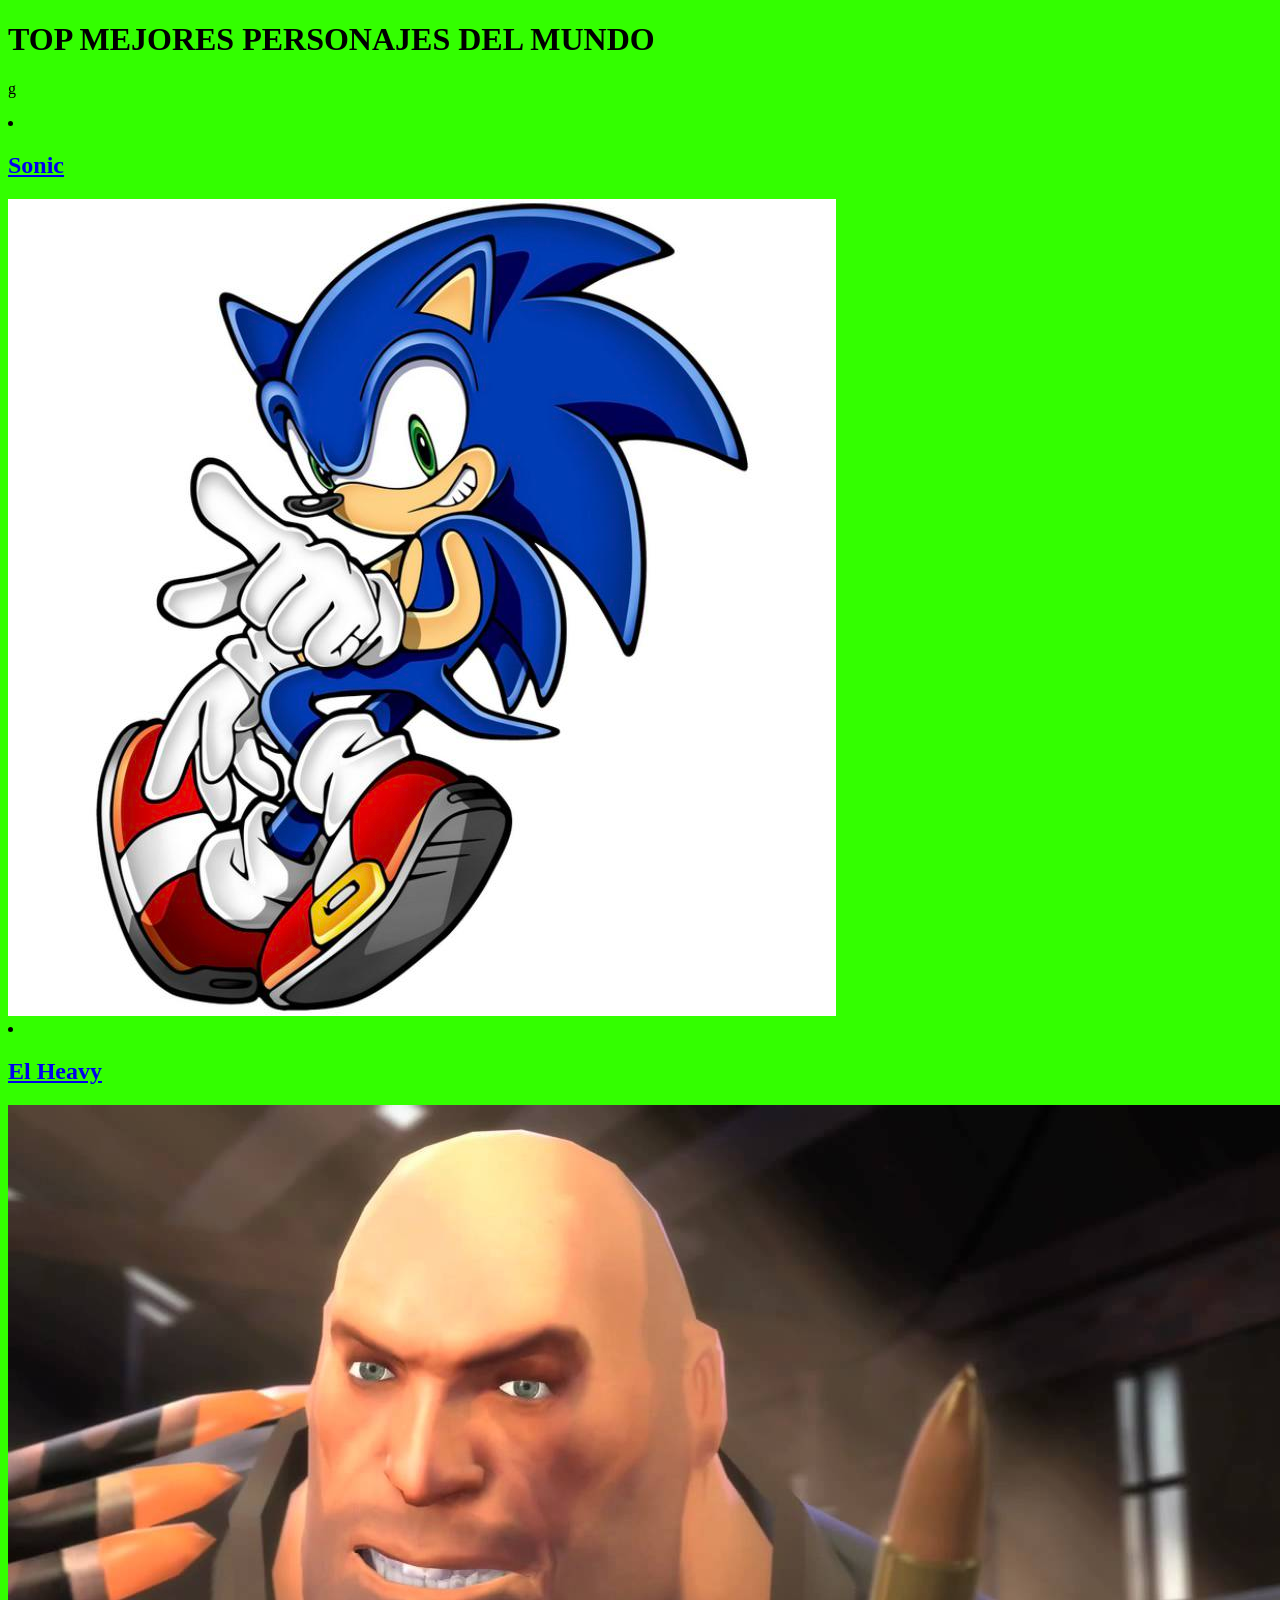
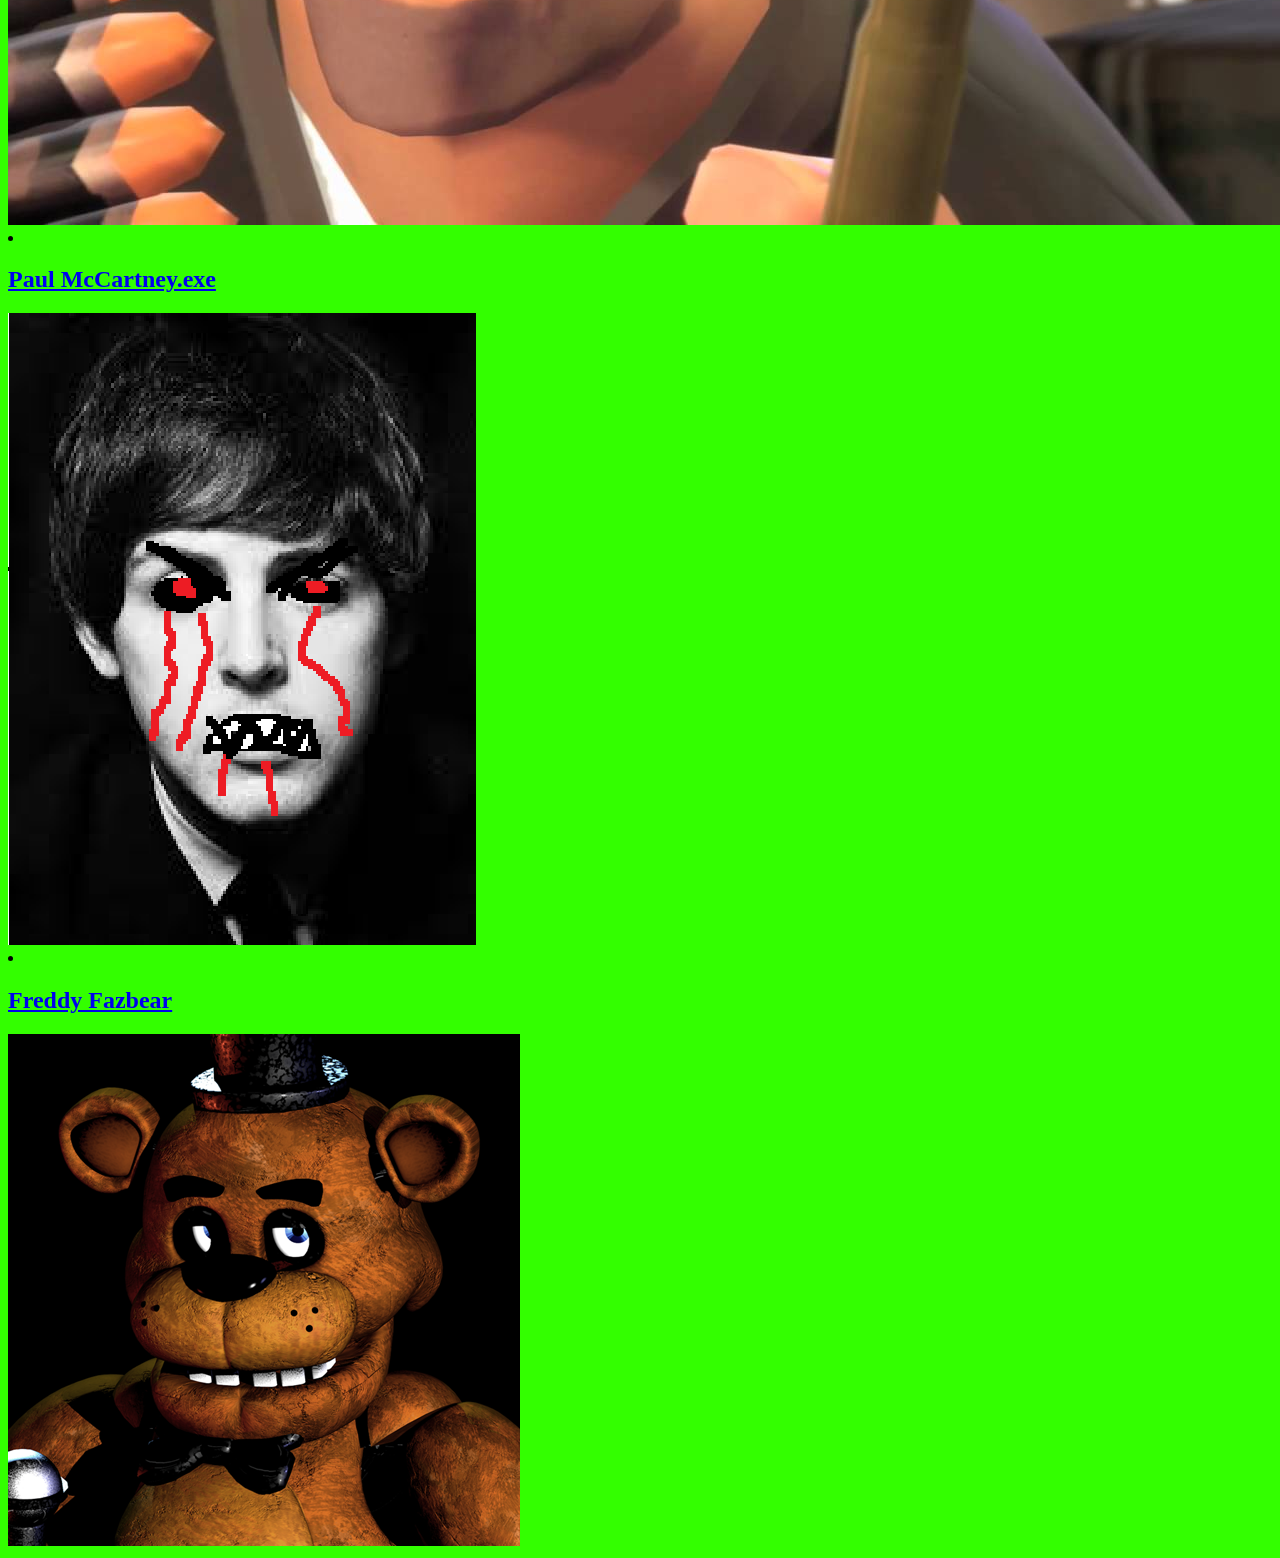
==== index.html @ eb73389a "first commit" ====
<!DOCTYPE html>
<html lang="es">
<head>
    <meta charset="UTF-8">
    <meta name="viewport" content="width=device-width, initial-scale=1.0">
    <title>Hola</title>
</head>


<body style="background-color: rgb(51, 255, 0);">
    <h1>TOP MEJORES PERSONAJES DEL MUNDO</h1>
    <p>g</p>
    <header>
        <nav>
            <li>
            <a href="sonic.html"> <h1>Sonic</h1></a>
            <img src="img/sonic.jpg" alt="">
            </li>
            <li>
            <a href="heavy.html"><h1>El Heavy</h1></a>
            <img src="img/heavy.jpg" alt="heavy">
            </li>
            <li>
            <a href="paul.html"><h1>Paul McCartney.exe</h1></a>
            <img src="img/paul.png" alt="paul">
            </li>
            <li>
            <a href="freddy.html"><h1>Freddy Fazbear</h1></a>
            <img src="img/freddy.png" alt="freddy">
            </li>
        </nav>
    </header>


</body>

</html>
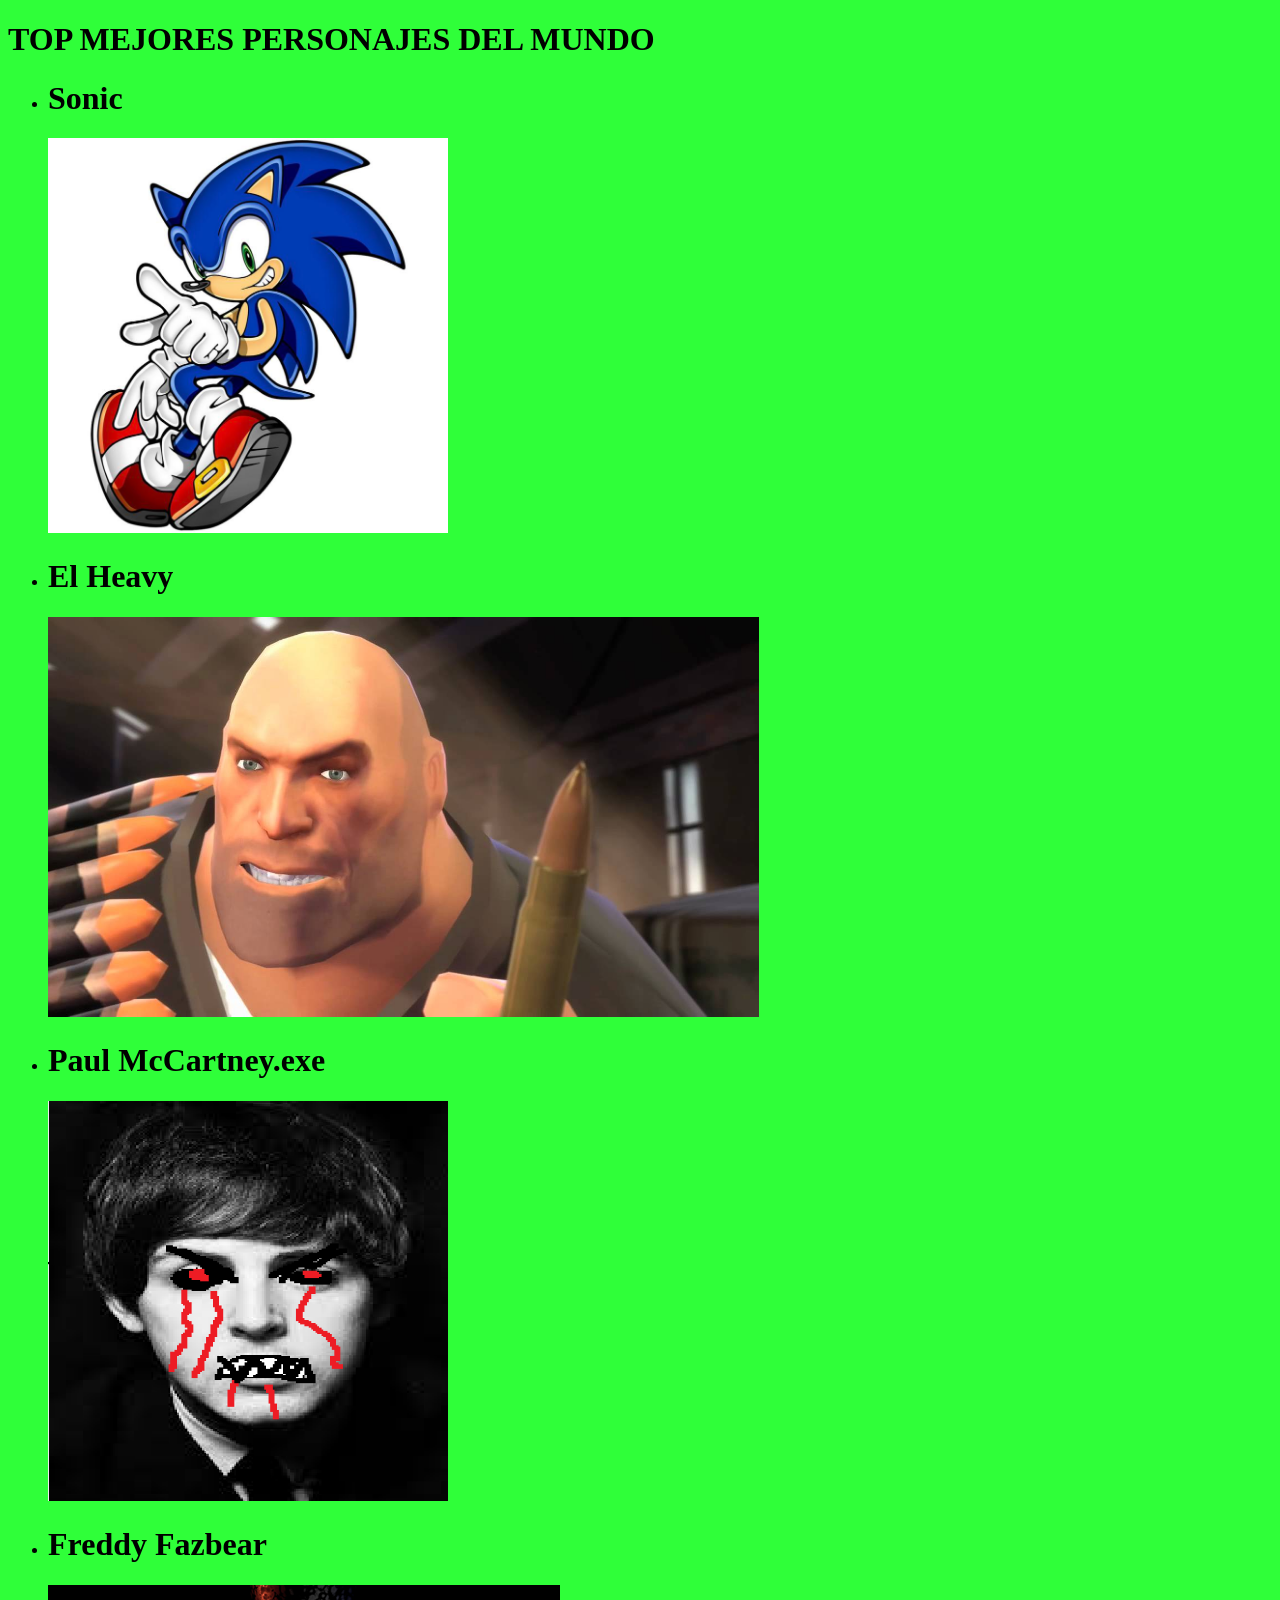
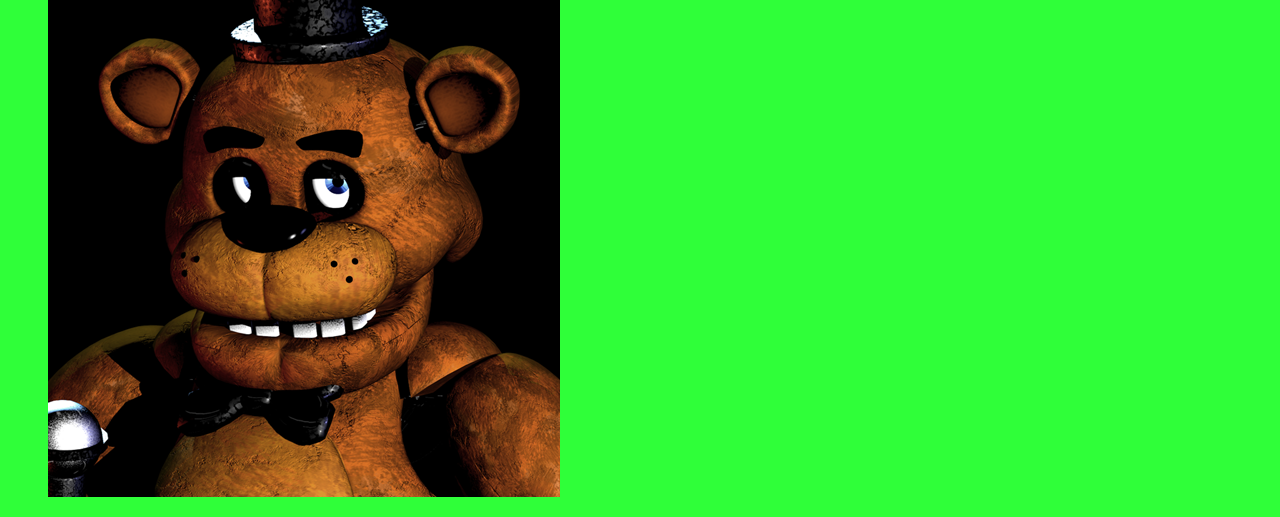
==== commit fe33b059: "css" ====
--- a/index.html
+++ b/index.html
@@ -3,33 +3,36 @@
 <head>
     <meta charset="UTF-8">
     <meta name="viewport" content="width=device-width, initial-scale=1.0">
+    <link rel="stylesheet" type="text/css" href="css/style.css">
+
+
     <title>Hola</title>
 </head>
 
 
-<body style="background-color: rgb(51, 255, 0);">
+<body>
+
     <h1>TOP MEJORES PERSONAJES DEL MUNDO</h1>
-    <p>g</p>
-    <header>
-        <nav>
+    <ul>
             <li>
-            <a href="sonic.html"> <h1>Sonic</h1></a>
-            <img src="img/sonic.jpg" alt="">
+            <h1>Sonic</h1>
+            <img src="img/sonic.jpg" alt="sonic" class="sonic">
+            <li>
+            <h1>El Heavy</h1>
+            <img src="img/heavy.jpg" alt="heavy" class="heavy">
             </li>
             <li>
-            <a href="heavy.html"><h1>El Heavy</h1></a>
-            <img src="img/heavy.jpg" alt="heavy">
+            <h1>Paul McCartney.exe</h1>
+            <img src="img/paul.png" alt="paul" class="paul">
             </li>
             <li>
-            <a href="paul.html"><h1>Paul McCartney.exe</h1></a>
-            <img src="img/paul.png" alt="paul">
+            <h1>Freddy Fazbear</h1>
+            <span class="freddy">
+            <img src="img/freddy.png" alt="freddy" class="freddy">
+            </span>
             </li>
-            <li>
-            <a href="freddy.html"><h1>Freddy Fazbear</h1></a>
-            <img src="img/freddy.png" alt="freddy">
-            </li>
-        </nav>
-    </header>
+            </ul>
+
 
 
 </body>
--- a/css/style.css
+++ b/css/style.css
@@ -0,0 +1,25 @@
+
+body {
+    background-color: rgb(47, 255, 57);
+}
+
+.sonic {
+    height: auto;
+    width: 400px;
+}
+
+.heavy {
+    height: 400px;
+    width: auto;
+}
+
+.paul {
+    height: 400px;
+    width: 400px;
+}
+
+.freddy {
+    height: auto;
+    width: auto;
+}
+
